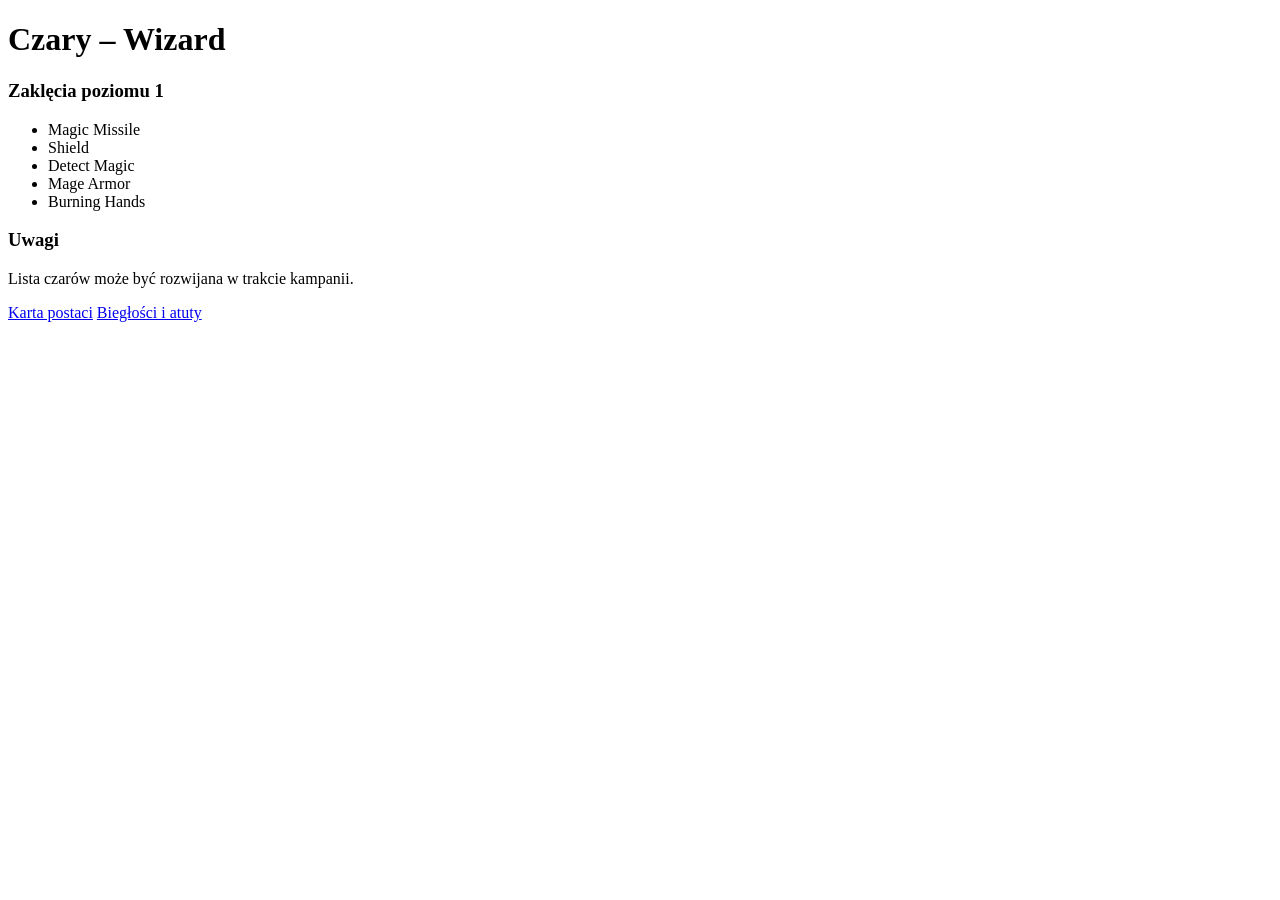
==== czary.html @ 9104e206 "Create czary.html" ====
<!DOCTYPE html>
<html lang="pl">
<head>
<meta charset="UTF-8">
<title>Czary – Kaczi</title>
<link rel="stylesheet" href="style.css">
</head>

<body>
<div class="container">

<h1>Czary – Wizard</h1>

<section>
  <h3>Zaklęcia poziomu 1</h3>
  <ul>
    <li>Magic Missile</li>
    <li>Shield</li>
    <li>Detect Magic</li>
    <li>Mage Armor</li>
    <li>Burning Hands</li>
  </ul>
</section>

<section>
  <h3>Uwagi</h3>
  <p class="sub">Lista czarów może być rozwijana w trakcie kampanii.</p>
</section>

<nav>
  <a href="index.html">Karta postaci</a>
  <a href="umiejetnosci.html">Biegłości i atuty</a>
</nav>

</div>
</body>
</html>
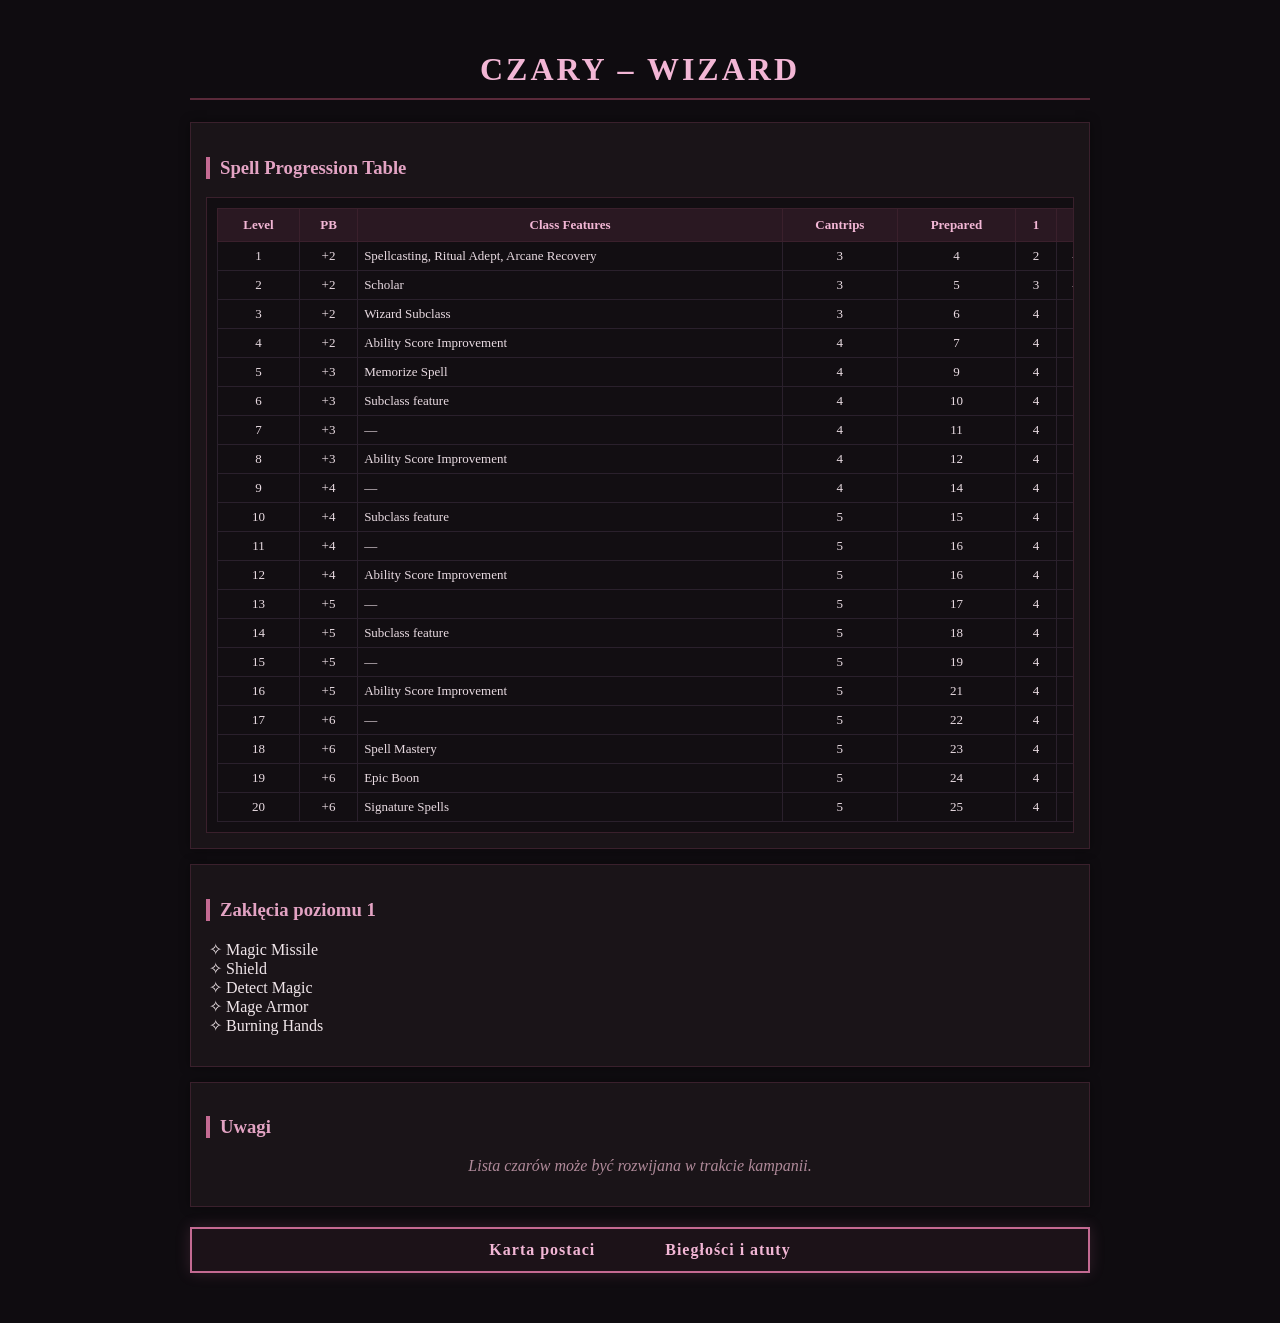
==== commit d33f775d: "Update czary.html" ====
--- a/czary.html
+++ b/czary.html
@@ -11,6 +11,59 @@
 
 <h1>Czary – Wizard</h1>
 
+<section>
+  <h3>Spell Progression Table</h3>
+
+  <div class="table-scroll">
+    <table class="spell-table">
+      <thead>
+        <tr>
+          <th>Level</th>
+          <th>PB</th>
+          <th>Class Features</th>
+          <th>Cantrips</th>
+          <th>Prepared</th>
+          <th>1</th>
+          <th>2</th>
+          <th>3</th>
+          <th>4</th>
+          <th>5</th>
+          <th>6</th>
+          <th>7</th>
+          <th>8</th>
+          <th>9</th>
+        </tr>
+      </thead>
+
+      <tbody>
+        <tr><td>1</td><td>+2</td><td>Spellcasting, Ritual Adept, Arcane Recovery</td><td>3</td><td>4</td><td>2</td><td>—</td><td>—</td><td>—</td><td>—</td><td>—</td><td>—</td><td>—</td><td>—</td></tr>
+        <tr><td>2</td><td>+2</td><td>Scholar</td><td>3</td><td>5</td><td>3</td><td>—</td><td>—</td><td>—</td><td>—</td><td>—</td><td>—</td><td>—</td><td>—</td></tr>
+        <tr><td>3</td><td>+2</td><td>Wizard Subclass</td><td>3</td><td>6</td><td>4</td><td>2</td><td>—</td><td>—</td><td>—</td><td>—</td><td>—</td><td>—</td><td>—</td></tr>
+        <tr><td>4</td><td>+2</td><td>Ability Score Improvement</td><td>4</td><td>7</td><td>4</td><td>3</td><td>—</td><td>—</td><td>—</td><td>—</td><td>—</td><td>—</td><td>—</td></tr>
+        <tr><td>5</td><td>+3</td><td>Memorize Spell</td><td>4</td><td>9</td><td>4</td><td>3</td><td>2</td><td>—</td><td>—</td><td>—</td><td>—</td><td>—</td><td>—</td></tr>
+        <tr><td>6</td><td>+3</td><td>Subclass feature</td><td>4</td><td>10</td><td>4</td><td>3</td><td>3</td><td>—</td><td>—</td><td>—</td><td>—</td><td>—</td><td>—</td></tr>
+        <tr><td>7</td><td>+3</td><td>—</td><td>4</td><td>11</td><td>4</td><td>3</td><td>3</td><td>1</td><td>—</td><td>—</td><td>—</td><td>—</td><td>—</td></tr>
+        <tr><td>8</td><td>+3</td><td>Ability Score Improvement</td><td>4</td><td>12</td><td>4</td><td>3</td><td>3</td><td>2</td><td>—</td><td>—</td><td>—</td><td>—</td><td>—</td></tr>
+        <tr><td>9</td><td>+4</td><td>—</td><td>4</td><td>14</td><td>4</td><td>3</td><td>3</td><td>3</td><td>1</td><td>—</td><td>—</td><td>—</td><td>—</td></tr>
+        <tr><td>10</td><td>+4</td><td>Subclass feature</td><td>5</td><td>15</td><td>4</td><td>3</td><td>3</td><td>3</td><td>2</td><td>—</td><td>—</td><td>—</td><td>—</td></tr>
+        <tr><td>11</td><td>+4</td><td>—</td><td>5</td><td>16</td><td>4</td><td>3</td><td>3</td><td>3</td><td>2</td><td>1</td><td>—</td><td>—</td><td>—</td></tr>
+        <tr><td>12</td><td>+4</td><td>Ability Score Improvement</td><td>5</td><td>16</td><td>4</td><td>3</td><td>3</td><td>3</td><td>2</td><td>1</td><td>—</td><td>—</td><td>—</td></tr>
+        <tr><td>13</td><td>+5</td><td>—</td><td>5</td><td>17</td><td>4</td><td>3</td><td>3</td><td>3</td><td>2</td><td>1</td><td>1</td><td>—</td><td>—</td></tr>
+        <tr><td>14</td><td>+5</td><td>Subclass feature</td><td>5</td><td>18</td><td>4</td><td>3</td><td>3</td><td>3</td><td>2</td><td>1</td><td>1</td><td>—</td><td>—</td></tr>
+        <tr><td>15</td><td>+5</td><td>—</td><td>5</td><td>19</td><td>4</td><td>3</td><td>3</td><td>3</td><td>2</td><td>1</td><td>1</td><td>1</td><td>—</td></tr>
+        <tr><td>16</td><td>+5</td><td>Ability Score Improvement</td><td>5</td><td>21</td><td>4</td><td>3</td><td>3</td><td>3</td><td>2</td><td>1</td><td>1</td><td>1</td><td>—</td></tr>
+        <tr><td>17</td><td>+6</td><td>—</td><td>5</td><td>22</td><td>4</td><td>3</td><td>3</td><td>3</td><td>2</td><td>1</td><td>1</td><td>1</td><td>1</td></tr>
+        <tr><td>18</td><td>+6</td><td>Spell Mastery</td><td>5</td><td>23</td><td>4</td><td>3</td><td>3</td><td>3</td><td>3</td><td>1</td><td>1</td><td>1</td><td>1</td></tr>
+        <tr><td>19</td><td>+6</td><td>Epic Boon</td><td>5</td><td>24</td><td>4</td><td>3</td><td>3</td><td>3</td><td>3</td><td>2</td><td>1</td><td>1</td><td>1</td></tr>
+        <tr><td>20</td><td>+6</td><td>Signature Spells</td><td>5</td><td>25</td><td>4</td><td>3</td><td>3</td><td>3</td><td>3</td><td>2</td><td>2</td><td>1</td><td>1</td></tr>
+      </tbody>
+    </table>
+  </div>
+</section>
+  
+
+
+  
 <section>
   <h3>Zaklęcia poziomu 1</h3>
   <ul>
--- a/style.css
+++ b/style.css
@@ -0,0 +1,139 @@
+body {
+  background: #0f0c10;
+  color: #f0e6ea;
+  font-family: "Georgia", serif;
+  margin: 0;
+}
+
+/* GŁÓWNY UKŁAD */
+.container {
+  max-width: 900px;
+  margin: auto;
+  padding: 30px;
+}
+
+/* TYPOGRAFIA */
+h1 {
+  color: #f2b6d5;
+  text-align: center;
+  letter-spacing: 3px;
+  text-transform: uppercase;
+  border-bottom: 2px solid #5a2a3a;
+  padding-bottom: 10px;
+}
+
+h2 {
+  color: #d48fb0;
+  text-align: center;
+}
+
+h3 {
+  color: #e3a3c3;
+  border-left: 4px solid #c46a92;
+  padding-left: 10px;
+}
+
+/* SEKCJE JAK KARTY MANUSKRYPTU */
+section {
+  background: #1a1418;
+  border: 1px solid #3a202c;
+  padding: 15px;
+  margin: 15px 0;
+  box-shadow: 0 0 10px rgba(0,0,0,0.4);
+}
+
+/* STATYSTYKI */
+.stats, .backpack {
+  width: 100%;
+  border-collapse: collapse;
+}
+
+.stats td, .backpack td {
+  padding: 8px;
+  border-bottom: 1px solid #3a202c;
+}
+
+.stats td:first-child {
+  color: #f2b6d5;
+}
+
+/* LISTY */
+ul {
+  list-style-type: "✧ ";
+  padding-left: 20px;
+}
+
+/* 🔮 NAV — TERAZ DUŻY I WYRAŹNY */
+nav {
+  position: sticky;
+  top: 0;
+  background: #1c1218;
+  border: 2px solid #c46a92;
+  padding: 12px;
+  margin: 20px 0;
+  text-align: center;
+  box-shadow: 0 0 15px rgba(196, 106, 146, 0.2);
+  z-index: 1000;
+}
+
+nav a {
+  color: #f2b6d5;
+  text-decoration: none;
+  margin: 0 20px;
+  font-weight: bold;
+  letter-spacing: 1px;
+  padding: 8px 12px;
+  border: 1px solid transparent;
+  transition: 0.2s;
+}
+
+nav a:hover {
+  border: 1px solid #f2b6d5;
+  background: #2a1822;
+}
+
+/* SUBTEKST */
+.sub {
+  color: #b08a9a;
+  font-style: italic;
+  text-align: center;
+}
+
+/* PUSTE */
+.empty {
+  color: #7a6670;
+  font-style: italic;
+}
+
+
+.table-scroll {
+  overflow-x: auto;
+  border: 1px solid #3a202c;
+  background: #120e12;
+  padding: 10px;
+}
+
+.spell-table {
+  width: 1200px;
+  border-collapse: collapse;
+  font-size: 13px;
+}
+
+.spell-table th {
+  background: #2a1822;
+  color: #f2b6d5;
+  padding: 8px;
+  border: 1px solid #3a202c;
+  text-align: center;
+}
+
+.spell-table td {
+  border: 1px solid #2a202c;
+  padding: 6px;
+  text-align: center;
+  color: #e9dbe2;
+}
+
+.spell-table td:nth-child(3) {
+  text-align: left;
+}
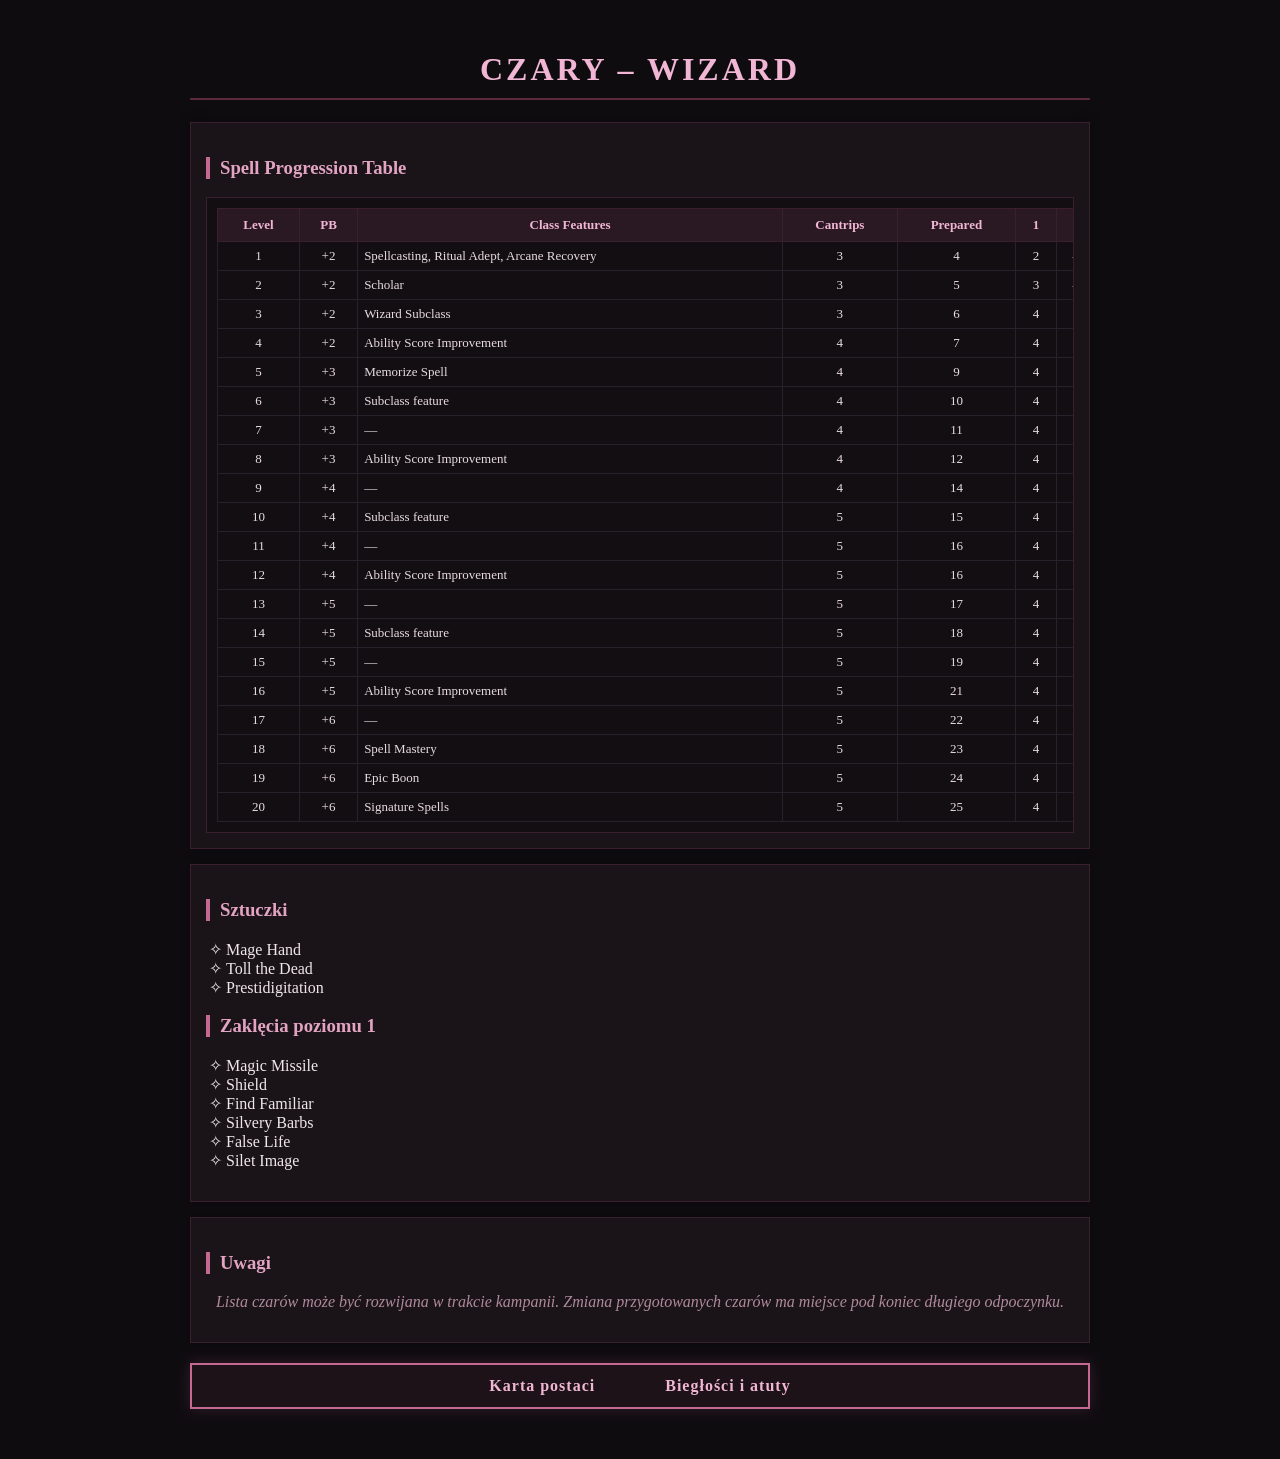
==== commit 55920230: "Update czary.html" ====
--- a/czary.html
+++ b/czary.html
@@ -65,19 +65,28 @@
 
   
 <section>
+
+  <h3>Sztuczki</h3>
+  <ul>
+    <li>Mage Hand</li>
+    <li>Toll the Dead</li>
+    <li>Prestidigitation</li>
+  </ul>
+  
   <h3>Zaklęcia poziomu 1</h3>
   <ul>
     <li>Magic Missile</li>
     <li>Shield</li>
-    <li>Detect Magic</li>
-    <li>Mage Armor</li>
-    <li>Burning Hands</li>
+    <li>Find Familiar</li>
+    <li>Silvery Barbs</li>
+    <li>False Life</li>
+    <li>Silet Image</li>
   </ul>
 </section>
 
 <section>
   <h3>Uwagi</h3>
-  <p class="sub">Lista czarów może być rozwijana w trakcie kampanii.</p>
+  <p class="sub">Lista czarów może być rozwijana w trakcie kampanii. Zmiana przygotowanych czarów ma miejsce pod koniec długiego odpoczynku.</p>
 </section>
 
 <nav>
--- a/style.css
+++ b/style.css
@@ -33,7 +33,14 @@
   padding-left: 10px;
 }
 
-/* SEKCJE JAK KARTY MANUSKRYPTU */
+/* SUBTEKST */
+.sub {
+  color: #b08a9a;
+  font-style: italic;
+  text-align: center;
+}
+
+/* SEKCJE JAK MANUSKRYPT */
 section {
   background: #1a1418;
   border: 1px solid #3a202c;
@@ -63,7 +70,7 @@
   padding-left: 20px;
 }
 
-/* 🔮 NAV — TERAZ DUŻY I WYRAŹNY */
+/* NAV — WYRAŹNY PANEL */
 nav {
   position: sticky;
   top: 0;
@@ -92,20 +99,21 @@
   background: #2a1822;
 }
 
-/* SUBTEKST */
-.sub {
-  color: #b08a9a;
-  font-style: italic;
-  text-align: center;
-}
-
-/* PUSTE */
+/* PUSTE HISTORIE */
 .empty {
   color: #7a6670;
   font-style: italic;
 }
 
+/* EKWIPUNEK BLOKI */
+.equipment-block {
+  margin-top: 10px;
+  padding: 10px;
+  background: #14141d;
+  border: 1px solid #2a1b2f;
+}
 
+/* 🔮 TABELA SPELLS — SCROLL */
 .table-scroll {
   overflow-x: auto;
   border: 1px solid #3a202c;
@@ -113,6 +121,7 @@
   padding: 10px;
 }
 
+/* SPELL TABLE */
 .spell-table {
   width: 1200px;
   border-collapse: collapse;
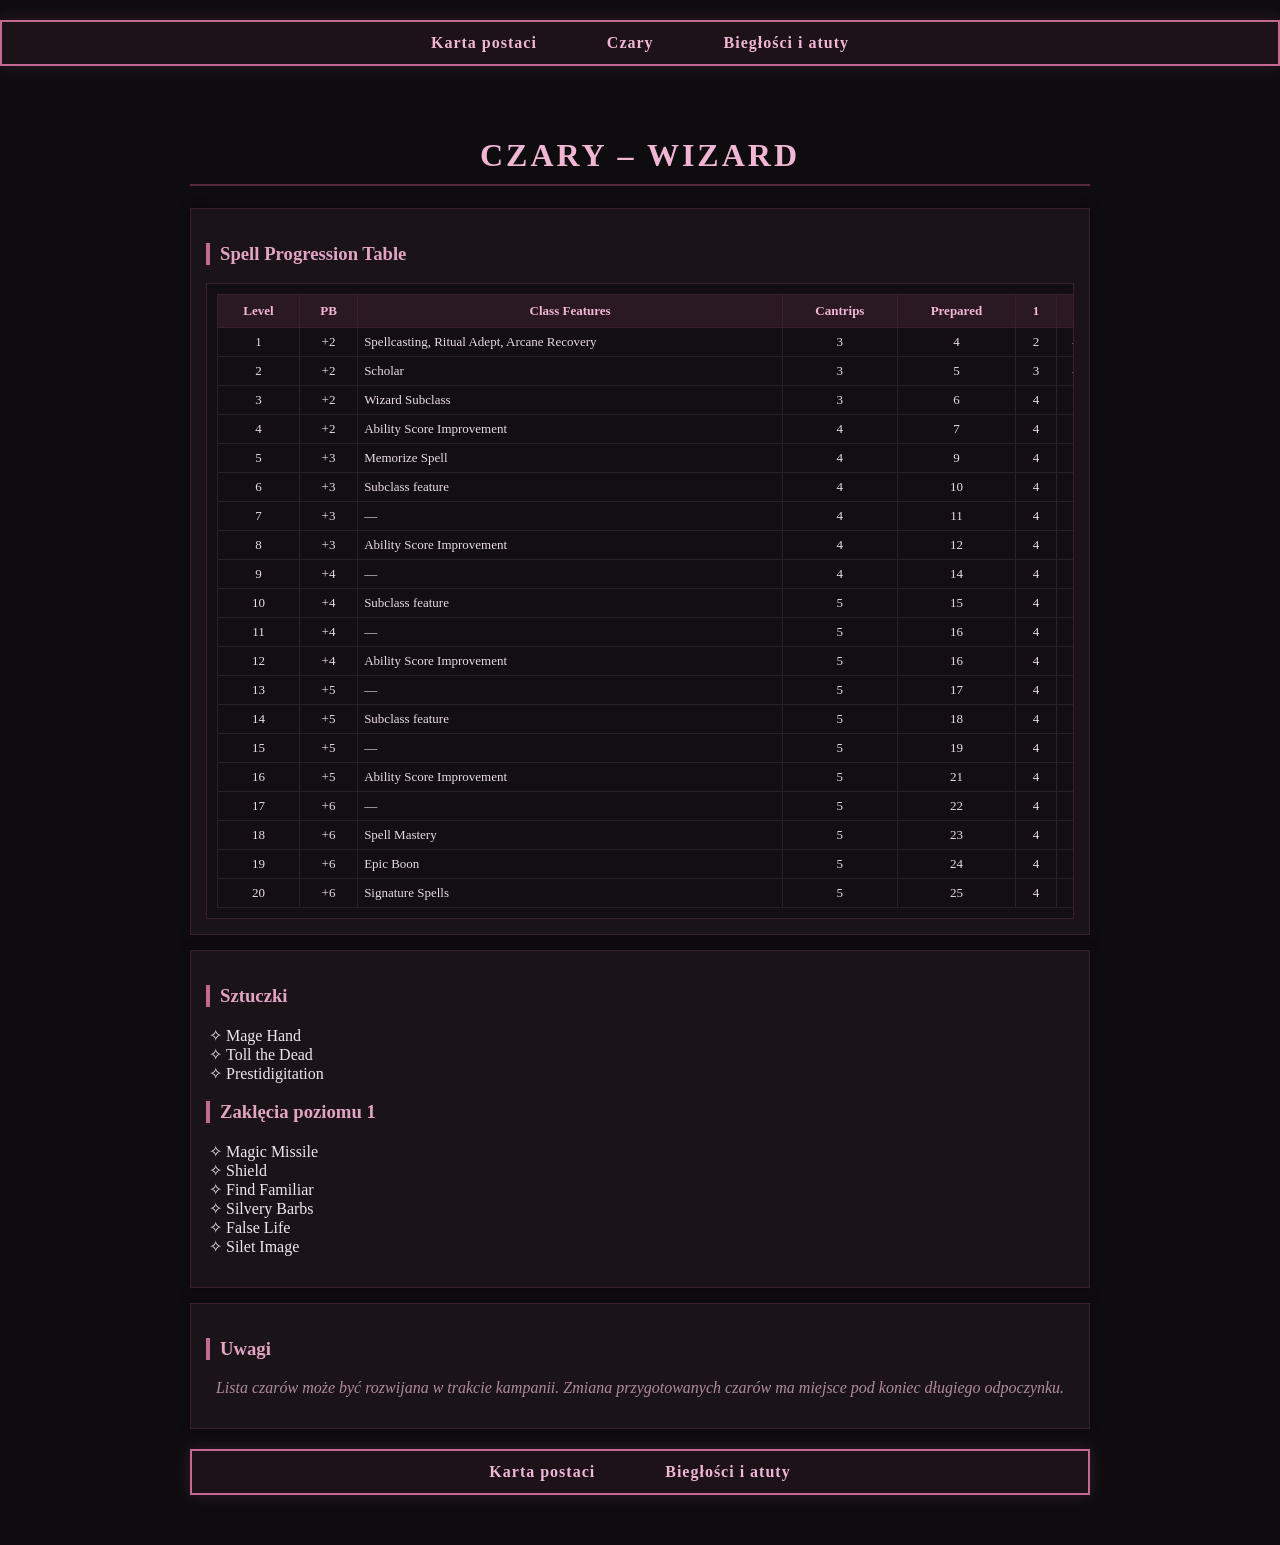
==== commit 04702be6: "Update czary.html" ====
--- a/czary.html
+++ b/czary.html
@@ -7,6 +7,13 @@
 </head>
 
 <body>
+
+<nav>
+  <a href="index.html">Karta postaci</a>
+  <a href="czary.html">Czary</a>
+  <a href="umiejetnosci.html">Biegłości i atuty</a>
+</nav>
+  
 <div class="container">
 
 <h1>Czary – Wizard</h1>
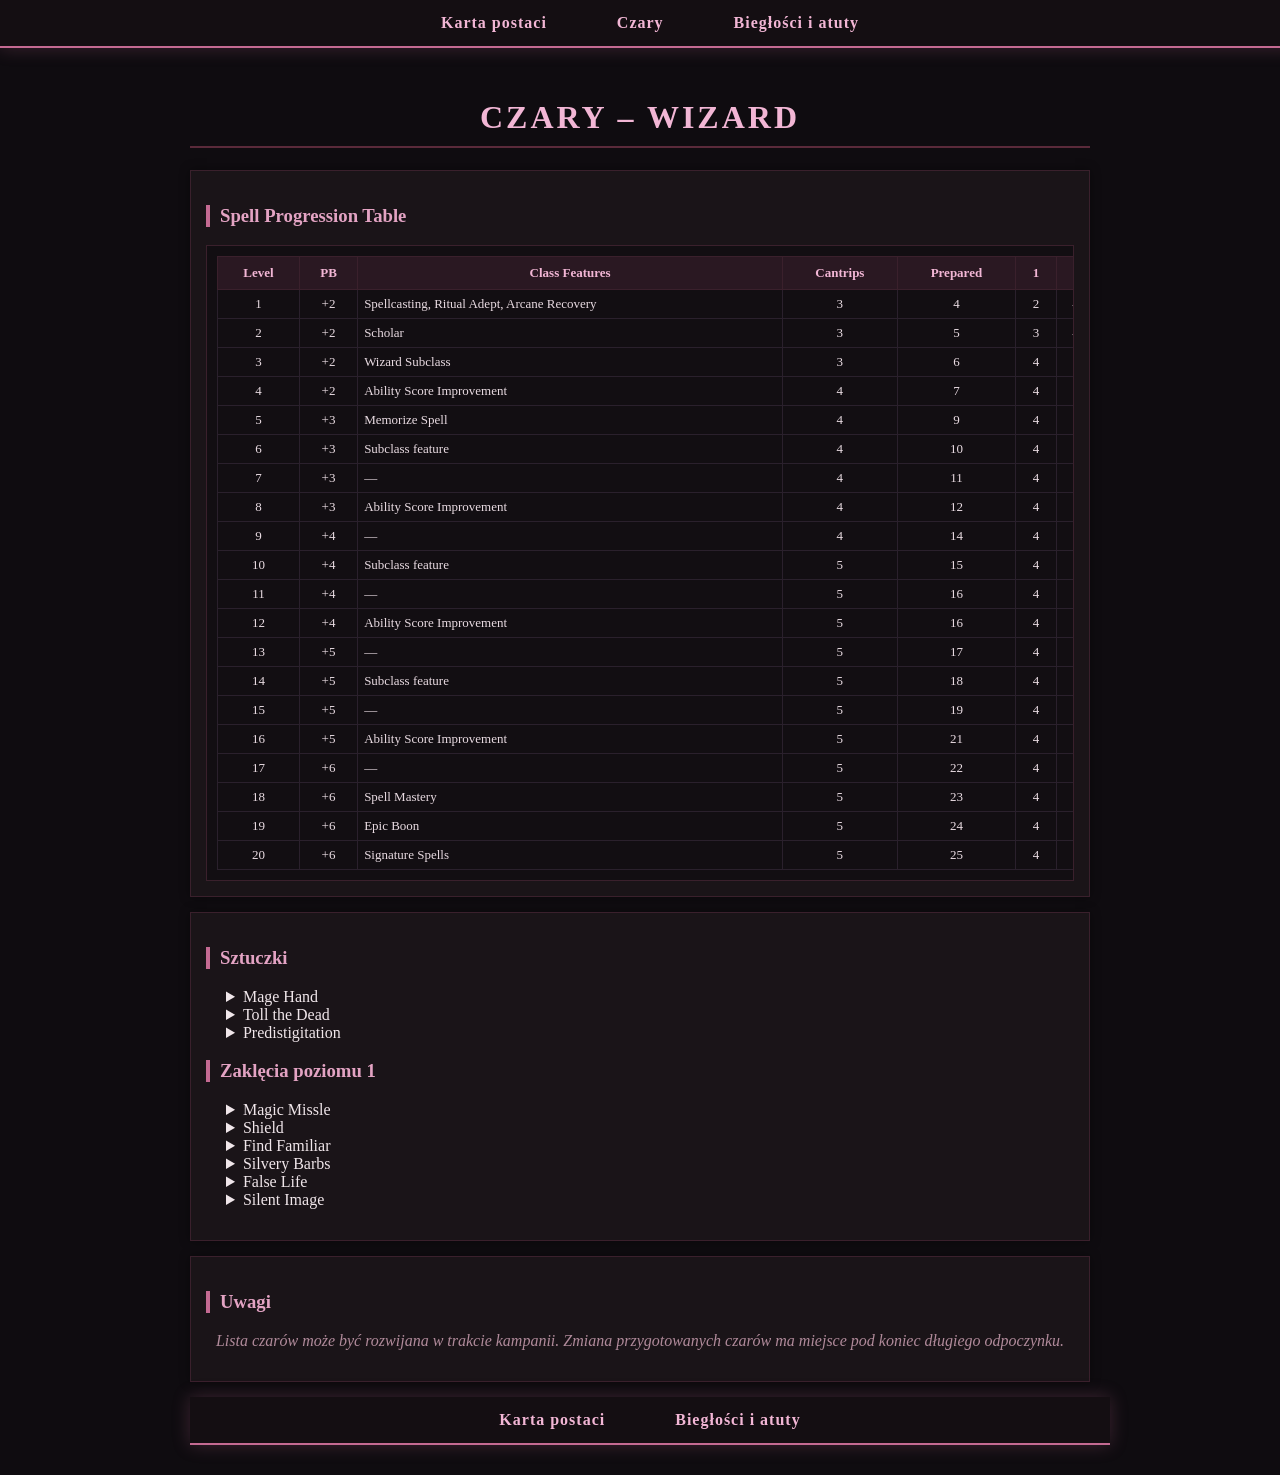
==== commit ad3fcb8c: "Update czary.html" ====
--- a/czary.html
+++ b/czary.html
@@ -75,19 +75,75 @@
 
   <h3>Sztuczki</h3>
   <ul>
-    <li>Mage Hand</li>
-    <li>Toll the Dead</li>
-    <li>Prestidigitation</li>
+    
+      <details class="spell-card">
+    <summary>Mage Hand</summary>
+    <div class="spell-content">
+      <p>Tworzysz magiczą dłoń, której używasz jak swojej. Nie możesz nią walczyć.</p>
+    </div>
+  </details>
+    
+    <details class="spell-card">
+    <summary>Toll the Dead</summary>
+    <div class="spell-content">
+      <p>Sprawiasz, że martwe ciało wybucha, zadając obrażenia dookoło.</p>
+    </div>
+  </details>
+    
+    <details class="spell-card">
+    <summary>Predistigitation</summary>
+    <div class="spell-content">
+      <p>Tworzysz niewielki, magiczny efekt, np. zapalasz płomień, zmieniasz smak jedzenia, czyścisz niewielki przedmiot.</p>
+    </div>
+  </details>
   </ul>
   
   <h3>Zaklęcia poziomu 1</h3>
   <ul>
-    <li>Magic Missile</li>
-    <li>Shield</li>
-    <li>Find Familiar</li>
-    <li>Silvery Barbs</li>
-    <li>False Life</li>
-    <li>Silet Image</li>
+    
+    <details class="spell-card">
+    <summary>Magic Missle</summary>
+    <div class="spell-content">
+      <p>Wystrzeliwujesz pociski, które zawsze trafiają w cel.</p>
+    </div>
+  </details>
+
+    <details class="spell-card">
+    <summary>Shield</summary>
+    <div class="spell-content">
+      <p>Chronisz się przed nadchodzącym atakiem.</p>
+    </div>
+  </details>
+
+    <details class="spell-card">
+    <summary>Find Familiar</summary>
+    <div class="spell-content">
+      <p>Przywołujesz niewielkiego ducha przyjmującego formę małego zwierzątka.</p>
+    </div>
+  </details>
+
+    <details class="spell-card">
+    <summary>Silvery Barbs</summary>
+    <div class="spell-content">
+      <p>Ułatwiasz lub utrudniasz rzut kością w trakcie walki.</p>
+    </div>
+  </details>
+
+    <details class="spell-card">
+    <summary>False Life</summary>
+    <div class="spell-content">
+      <p>Zyskujesz tymczasowe punkty życia.</p>
+    </div>
+  </details>
+
+    <details class="spell-card">
+    <summary>Silent Image</summary>
+    <div class="spell-content">
+      <p>Tworzysz magiczny obraz, który nie wydaje dźwięku.</p>
+    </div>
+  </details>
+
+    
   </ul>
 </section>
 
--- a/style.css
+++ b/style.css
@@ -74,22 +74,23 @@
 nav {
   position: sticky;
   top: 0;
-  background: #1c1218;
-  border: 2px solid #c46a92;
-  padding: 12px;
-  margin: 20px 0;
+  width: 100%;
+  background: #140e12;
+  border-bottom: 2px solid #c46a92;
+  padding: 14px 10px;
   text-align: center;
-  box-shadow: 0 0 15px rgba(196, 106, 146, 0.2);
-  z-index: 1000;
+  box-shadow: 0 0 18px rgba(196, 106, 146, 0.25);
+  z-index: 9999;
 }
 
 nav a {
   color: #f2b6d5;
   text-decoration: none;
-  margin: 0 20px;
+  margin: 0 18px;
   font-weight: bold;
   letter-spacing: 1px;
-  padding: 8px 12px;
+  padding: 8px 14px;
+  border-radius: 4px;
   border: 1px solid transparent;
   transition: 0.2s;
 }
